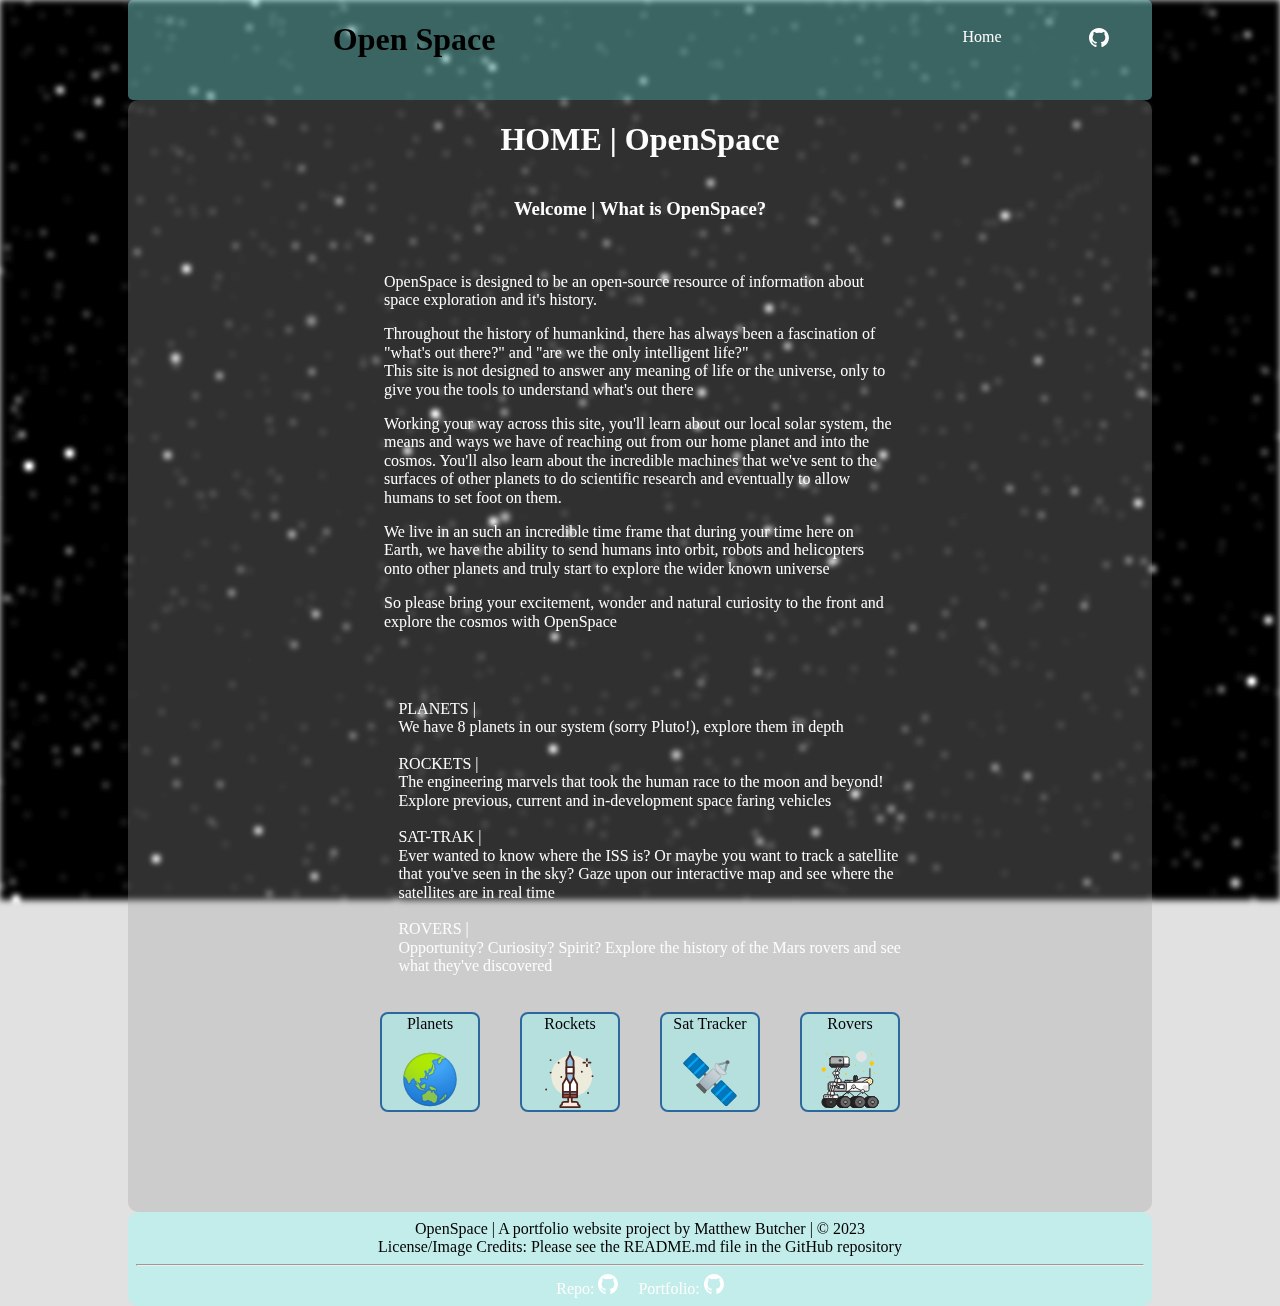
==== index.html @ bb54ebfd "Normal css added, planet buttons jump less" ====
<!DOCTYPE html>
<html lang="en">
  <head>
    <meta charset="UTF-8" />
    <meta http-equiv="X-UA-Compatible" content="IE=edge" />
    <meta name="viewport" content="width=device-width, initial-scale=1.0" />
    <link rel="stylesheet" href="src/norm.css" />
    <link rel="stylesheet" href="src/style.css" />

    <title>HOME | OpenSpace</title>
  </head>

  <body>
    <video id="background-video" autoplay loop muted poster="/src/backgrounds/Sky_night_space_background_high.mp4">
      <source src="/src/backgrounds/Sky_night_space_background_high.mp4" type="video/mp4" />
    </video>
    <nav>
      <div class="nav-left">
        <h1>Open Space</h1>
      </div>
      <div class="nav-right">
        <ul>
          <li><a href="index.html">Home</a></li>

          <li>
            <a href="https://github.com/mbutcherdev/openspace" target="_blank" rel="noopener noreferrer"
              ><img
                title="OpenSpace GitHub Repository"
                alt="GitHub logo to repository"
                class="nav-git"
                src="/src/backgrounds/github-mark-white.svg"
            /></a>
          </li>
        </ul>
      </div>
    </nav>
    <!-- Hero section, description of the site. -->
    <section class="hero">
      <div>
        <h1>HOME | OpenSpace</h1>
      </div>
      <div class="hero-right">
        <h3 class="hero-main">Welcome | What is OpenSpace?</h3>
        <br />
        <p>
          OpenSpace is designed to be an open-source resource of information about space exploration and it's history.
        </p>
        <p>
          Throughout the history of humankind, there has always been a fascination of "what's out there?" and "are we
          the only intelligent life?"<br />
          This site is not designed to answer any meaning of life or the universe, only to give you the tools to
          understand what's out there
        </p>
        <p>
          Working your way across this site, you'll learn about our local solar system, the means and ways we have of
          reaching out from our home planet and into the cosmos. You'll also learn about the incredible machines that
          we've sent to the surfaces of other planets to do scientific research and eventually to allow humans to set
          foot on them.
        </p>
        <p>
          We live in an such an incredible time frame that during your time here on Earth, we have the ability to send
          humans into orbit, robots and helicopters onto other planets and truly start to explore the wider known
          universe
        </p>
        <p>
          So please bring your excitement, wonder and natural curiosity to the front and explore the cosmos with
          OpenSpace
        </p>
        <br />
        <br />
      </div>
      <div class="button_list">
        <ul>
          <li>
            PLANETS | <br />
            We have 8 planets in our system (sorry Pluto!), explore them in depth
          </li>
          <br />
          <li>
            ROCKETS | <br />
            The engineering marvels that took the human race to the moon and beyond! Explore previous, current and
            in-development space faring vehicles
          </li>
          <br />
          <li>
            SAT-TRAK |<br />
            Ever wanted to know where the ISS is? Or maybe you want to track a satellite that you've seen in the sky?
            Gaze upon our interactive map and see where the satellites are in real time
          </li>
          <br />
          <li>
            ROVERS |<br />
            Opportunity? Curiosity? Spirit? Explore the history of the Mars rovers and see what they've discovered
          </li>
        </ul>
      </div>
      <div class="hero-bottom">
        <button
          class="btn"
          type="button"
          title="Learn about the planets in our system!"
          onclick="location.href='/planets.html'"
        >
          Planets<br /><br />
          <img src="/src/images/planets.svg" />
        </button>
        <button
          class="btn"
          type="button"
          title="Rocket information: In Development!"
          !onclick="location.href='/rockets.html'"
        >
          Rockets<br /><br />
          <img src="/src/images/rocket.svg" />
        </button>
        <button
          class="btn"
          type="button"
          title="Satellite Tracker System: In Development!"
          !onclick="location.href='/sattrack.html'"
        >
          Sat Tracker<br /><br />
          <img src="/src/images/satellite.svg" />
        </button>
        <button
          class="btn"
          type="button"
          title="Rover information: In Development!"
          !onclick="location.href='/rovers.html'"
        >
          Rovers<br /><br />
          <img src="/src/images/mars-rover.svg" />
        </button>
      </div>
    </section>
    <footer>
      OpenSpace | A portfolio website project by Matthew Butcher | &copy 2023<br />
      License/Image Credits: Please see the README.md file in the GitHub repository<br />
      <hr />
      <a href="https://github.com/mbutcherdev/openspace" target="_blank" rel="noopener noreferrer"
        >Repo: <img class="footerimg" src="/src/backgrounds/github-mark-white.svg" /></a
      >&nbsp;&nbsp;&nbsp;&nbsp;
      <a href="https://github.com/mbutcherdev/" target="_blank" rel="noopener noreferrer"
        >Portfolio: <img class="footerimg" src="/src/backgrounds/github-mark-white.svg"
      /></a>
    </footer>
  </body>
</html>
---- src/norm.css ----
/*! normalize.css v8.0.1 | MIT License | github.com/necolas/normalize.css */

/* Document
   ========================================================================== */

/**
 * 1. Correct the line height in all browsers.
 * 2. Prevent adjustments of font size after orientation changes in iOS.
 */

html {
  line-height: 1.15; /* 1 */
  -webkit-text-size-adjust: 100%; /* 2 */
}

/* Sections
     ========================================================================== */

/**
   * Remove the margin in all browsers.
   */

body {
  margin: 0;
}

/**
   * Render the `main` element consistently in IE.
   */

main {
  display: block;
}

/**
   * Correct the font size and margin on `h1` elements within `section` and
   * `article` contexts in Chrome, Firefox, and Safari.
   */

h1 {
  font-size: 2em;
  margin: 0.67em 0;
}

/* Grouping content
     ========================================================================== */

/**
   * 1. Add the correct box sizing in Firefox.
   * 2. Show the overflow in Edge and IE.
   */

hr {
  box-sizing: content-box; /* 1 */
  height: 0; /* 1 */
  overflow: visible; /* 2 */
}

/**
   * 1. Correct the inheritance and scaling of font size in all browsers.
   * 2. Correct the odd `em` font sizing in all browsers.
   */

pre {
  font-family: monospace, monospace; /* 1 */
  font-size: 1em; /* 2 */
}

/* Text-level semantics
     ========================================================================== */

/**
   * Remove the gray background on active links in IE 10.
   */

a {
  background-color: transparent;
}

/**
   * 1. Remove the bottom border in Chrome 57-
   * 2. Add the correct text decoration in Chrome, Edge, IE, Opera, and Safari.
   */

abbr[title] {
  border-bottom: none; /* 1 */
  text-decoration: underline; /* 2 */
  text-decoration: underline dotted; /* 2 */
}

/**
   * Add the correct font weight in Chrome, Edge, and Safari.
   */

b,
strong {
  font-weight: bolder;
}

/**
   * 1. Correct the inheritance and scaling of font size in all browsers.
   * 2. Correct the odd `em` font sizing in all browsers.
   */

code,
kbd,
samp {
  font-family: monospace, monospace; /* 1 */
  font-size: 1em; /* 2 */
}

/**
   * Add the correct font size in all browsers.
   */

small {
  font-size: 80%;
}

/**
   * Prevent `sub` and `sup` elements from affecting the line height in
   * all browsers.
   */

sub,
sup {
  font-size: 75%;
  line-height: 0;
  position: relative;
  vertical-align: baseline;
}

sub {
  bottom: -0.25em;
}

sup {
  top: -0.5em;
}

/* Embedded content
     ========================================================================== */

/**
   * Remove the border on images inside links in IE 10.
   */

img {
  border-style: none;
}

/* Forms
     ========================================================================== */

/**
   * 1. Change the font styles in all browsers.
   * 2. Remove the margin in Firefox and Safari.
   */

button,
input,
optgroup,
select,
textarea {
  font-family: inherit; /* 1 */
  font-size: 100%; /* 1 */
  line-height: 1.15; /* 1 */
  margin: 0; /* 2 */
}

/**
   * Show the overflow in IE.
   * 1. Show the overflow in Edge.
   */

button,
input {
  /* 1 */
  overflow: visible;
}

/**
   * Remove the inheritance of text transform in Edge, Firefox, and IE.
   * 1. Remove the inheritance of text transform in Firefox.
   */

button,
select {
  /* 1 */
  text-transform: none;
}

/**
   * Correct the inability to style clickable types in iOS and Safari.
   */

button,
[type="button"],
[type="reset"],
[type="submit"] {
  -webkit-appearance: button;
}

/**
   * Remove the inner border and padding in Firefox.
   */

button::-moz-focus-inner,
[type="button"]::-moz-focus-inner,
[type="reset"]::-moz-focus-inner,
[type="submit"]::-moz-focus-inner {
  border-style: none;
  padding: 0;
}

/**
   * Restore the focus styles unset by the previous rule.
   */

button:-moz-focusring,
[type="button"]:-moz-focusring,
[type="reset"]:-moz-focusring,
[type="submit"]:-moz-focusring {
  outline: 1px dotted ButtonText;
}

/**
   * Correct the padding in Firefox.
   */

fieldset {
  padding: 0.35em 0.75em 0.625em;
}

/**
   * 1. Correct the text wrapping in Edge and IE.
   * 2. Correct the color inheritance from `fieldset` elements in IE.
   * 3. Remove the padding so developers are not caught out when they zero out
   *    `fieldset` elements in all browsers.
   */

legend {
  box-sizing: border-box; /* 1 */
  color: inherit; /* 2 */
  display: table; /* 1 */
  max-width: 100%; /* 1 */
  padding: 0; /* 3 */
  white-space: normal; /* 1 */
}

/**
   * Add the correct vertical alignment in Chrome, Firefox, and Opera.
   */

progress {
  vertical-align: baseline;
}

/**
   * Remove the default vertical scrollbar in IE 10+.
   */

textarea {
  overflow: auto;
}

/**
   * 1. Add the correct box sizing in IE 10.
   * 2. Remove the padding in IE 10.
   */

[type="checkbox"],
[type="radio"] {
  box-sizing: border-box; /* 1 */
  padding: 0; /* 2 */
}

/**
   * Correct the cursor style of increment and decrement buttons in Chrome.
   */

[type="number"]::-webkit-inner-spin-button,
[type="number"]::-webkit-outer-spin-button {
  height: auto;
}

/**
   * 1. Correct the odd appearance in Chrome and Safari.
   * 2. Correct the outline style in Safari.
   */

[type="search"] {
  -webkit-appearance: textfield; /* 1 */
  outline-offset: -2px; /* 2 */
}

/**
   * Remove the inner padding in Chrome and Safari on macOS.
   */

[type="search"]::-webkit-search-decoration {
  -webkit-appearance: none;
}

/**
   * 1. Correct the inability to style clickable types in iOS and Safari.
   * 2. Change font properties to `inherit` in Safari.
   */

::-webkit-file-upload-button {
  -webkit-appearance: button; /* 1 */
  font: inherit; /* 2 */
}

/* Interactive
     ========================================================================== */

/*
   * Add the correct display in Edge, IE 10+, and Firefox.
   */

details {
  display: block;
}

/*
   * Add the correct display in all browsers.
   */

summary {
  display: list-item;
}

/* Misc
     ========================================================================== */

/**
   * Add the correct display in IE 10+.
   */

template {
  display: none;
}

/**
   * Add the correct display in IE 10.
   */

[hidden] {
  display: none;
}
---- src/style.css ----
/* Variables */
:root {
  --main-bg-color: #9c9c9c4e;
  --nav-bg-color: #96fffb65;
  --text-color: rgb(253, 253, 253);
  --hero-bg-color: rgba(16 18 27 / 40%);
  --btn-bg-color: rgba(16 18 27 / 40%);
  --btn-border-color: rgb(45, 104, 156);
  --next-launches-bg-color: rgba(16 18 27 / 40%);
  --card-border-color: rgba(16 18 27 / 40%);
}

/* Body */
#background-video {
  filter: blur(3px) brightness(300%);
  width: 100vw;
  height: 100vh;
  object-fit: cover;
  position: fixed;
  left: 0;
  right: 0;
  top: 0;
  bottom: 0;
  z-index: -1;
}
@media (max-width: 750px) {
  #background-video {
    display: none;
  }
  body {
    background: url("/src/backgrounds/space-small.png") no-repeat;
    background-size: cover;
  }
}
body {
  color: var(--text-color);
  font-family: Georgia, serif;
  width: 80%;
  margin: 0 auto;
  border-radius: 10px;
  background-color: var(--main-bg-color);
}

/* Navigation */
nav {
  background-color: #96fffb65;
  color: #000;
  border-radius: 10px;
  display: flex;
  width: 100%;
  align-items: center;
  padding-bottom: 20px;
  border-radius: 5px;
}
.nav-git {
  height: auto;
  width: 20px;
}
.nav-left {
  width: 60%;
  padding-left: 20%;
  text-align: left;
  align-self: center;
}

.nav-right {
  width: 30%;
  margin-left: auto;
  align-items: center;
}

nav ul {
  display: flex;
  list-style: none;
  justify-content: space-around;
}

a {
  text-decoration: none;
  color: var(--text-color);
}

/* Images */
img {
  width: 100%;
  height: 100%;
}

/* Hero Section */
.hero {
  border-radius: 10px;
  background-color: var(--main-bg-color);
  display: flex;
  flex-direction: column;
  flex-wrap: wrap;
  align-items: center;
  justify-content: center;
  padding-bottom: 50px;
}

.hero-right {
  width: 50%;
  text-align: left;
}
.hero-main {
  text-align: center;
}

.hero-bottom {
  display: flex;
  flex-wrap: wrap;
  justify-content: space-around;
  gap: 40px;
  margin-top: 20px;
  padding-bottom: 50px;
}

.hero-bottom img {
  width: 80%;
  height: 60%;
  align-self: center;
}
.button_list {
  width: 55%;
  text-align: left;
}
.button_list ul {
  text-decoration: none;
  list-style: none;
}

/* Button */
.btn {
  background-color: #96fffb65;
  border: 2px solid var(--btn-border-color);
  cursor: pointer;
  width: 100px;
  height: 100px;

  color: black;

  border-radius: 8px;
}

.btn:hover {
  box-shadow: 0 0.5em 0.5em -0.4em orange;
  transform: translateY(-0.25em);
  background-color: var(--btn-border-color);
}

/* Next Launches */
.next-launches {
  padding-top: 10px;
  background-color: var(--main-bg-color);
  width: 100%;
  text-align: center;
}

.next-launches h1 {
  margin-top: -20px;
  padding-bottom: 32px;
}

/* Launch Cards */
.launch-cards {
  padding: 32px;
  display: flex;
  flex-wrap: wrap;
  justify-content: space-around;
  border: 20px solid var(--card-border-color);
}

.card {
  width: 300px;
  height: 300px;
  padding: 16px;
  margin: 16px;
  border: 20px solid var(--card-border-color);
}

/* Planets */
.planets {
  display: flex;
  flex-direction: column;
  align-items: center;
  justify-content: center;
  background-color: var(--main-bg-color);
  padding-top: 100px;
  padding-bottom: 100px;
}

.planets-title {
  text-align: center;
  padding-bottom: 50px;
}

/* Carousel */
.carousel {
  display: flex;
  overflow: hidden;
  width: 100%;
  height: 70%;
  position: relative;
}

/* Updated carousel buttons */
.carousel-btn {
  font-size: 1.5rem;
  background-color: #96fffb65;
  border: 2px solid var(--btn-border-color);
  border-radius: 8px;
  padding: 10px;
  cursor: pointer;
  z-index: 10;
  position: absolute;
  top: 50%;
  transform: translateY(10%);
  transition: box-shadow 0.3s, transform 0.3s;
}

.carousel-btn:hover {
  box-shadow: 0 0.5em 0.5em -0.4em orange;
  background-color: var(--btn-border-color);
  transform: translateY(-0.25em);
}

.prev-btn {
  left: 10px;
}

.next-btn {
  right: 10px;
}

/* Carousel */
.carousel-content {
  display: flex;
  width: 100%;
  height: 100%;
  position: relative;
}

/* Updated planet-slide */
.planet-slide {
  display: flex;
  width: 100%;
  height: auto;
  position: absolute;
  left: 0;
  opacity: 0;
  transition: opacity 0.5s ease-in-out;
}
.planet-slide.active {
  opacity: 1;
  position: static;
}

.planet-img {
  display: flex;
  justify-content: center;
  align-items: center;
  width: 60%;
  padding: 20px;
}

.planet-info {
  width: 40%;
  padding: 20px;
  display: flex;
  flex-direction: column;
  justify-content: center;
}

/* Updated planet-slide img */
.planet-slide img {
  max-height: 300px;
  width: auto;
  object-fit: fill;
  object-position: center;
}
.planet_title {
  text-align: center;
  padding-bottom: 20px;
}

.planet-description {
  padding: 20px;
}
.physical_characteristics,
.orbit_and_rotation,
.exploration,
.future_exploration {
  padding: 20px;
  text-align: left;
}

/* Footer */
footer {
  background-color: #96fffb65;
  color: #000;
  border-radius: 10px;
  text-align: center;

  padding: 8px;
}
.footerimg {
  height: auto;
  width: 20px;
}
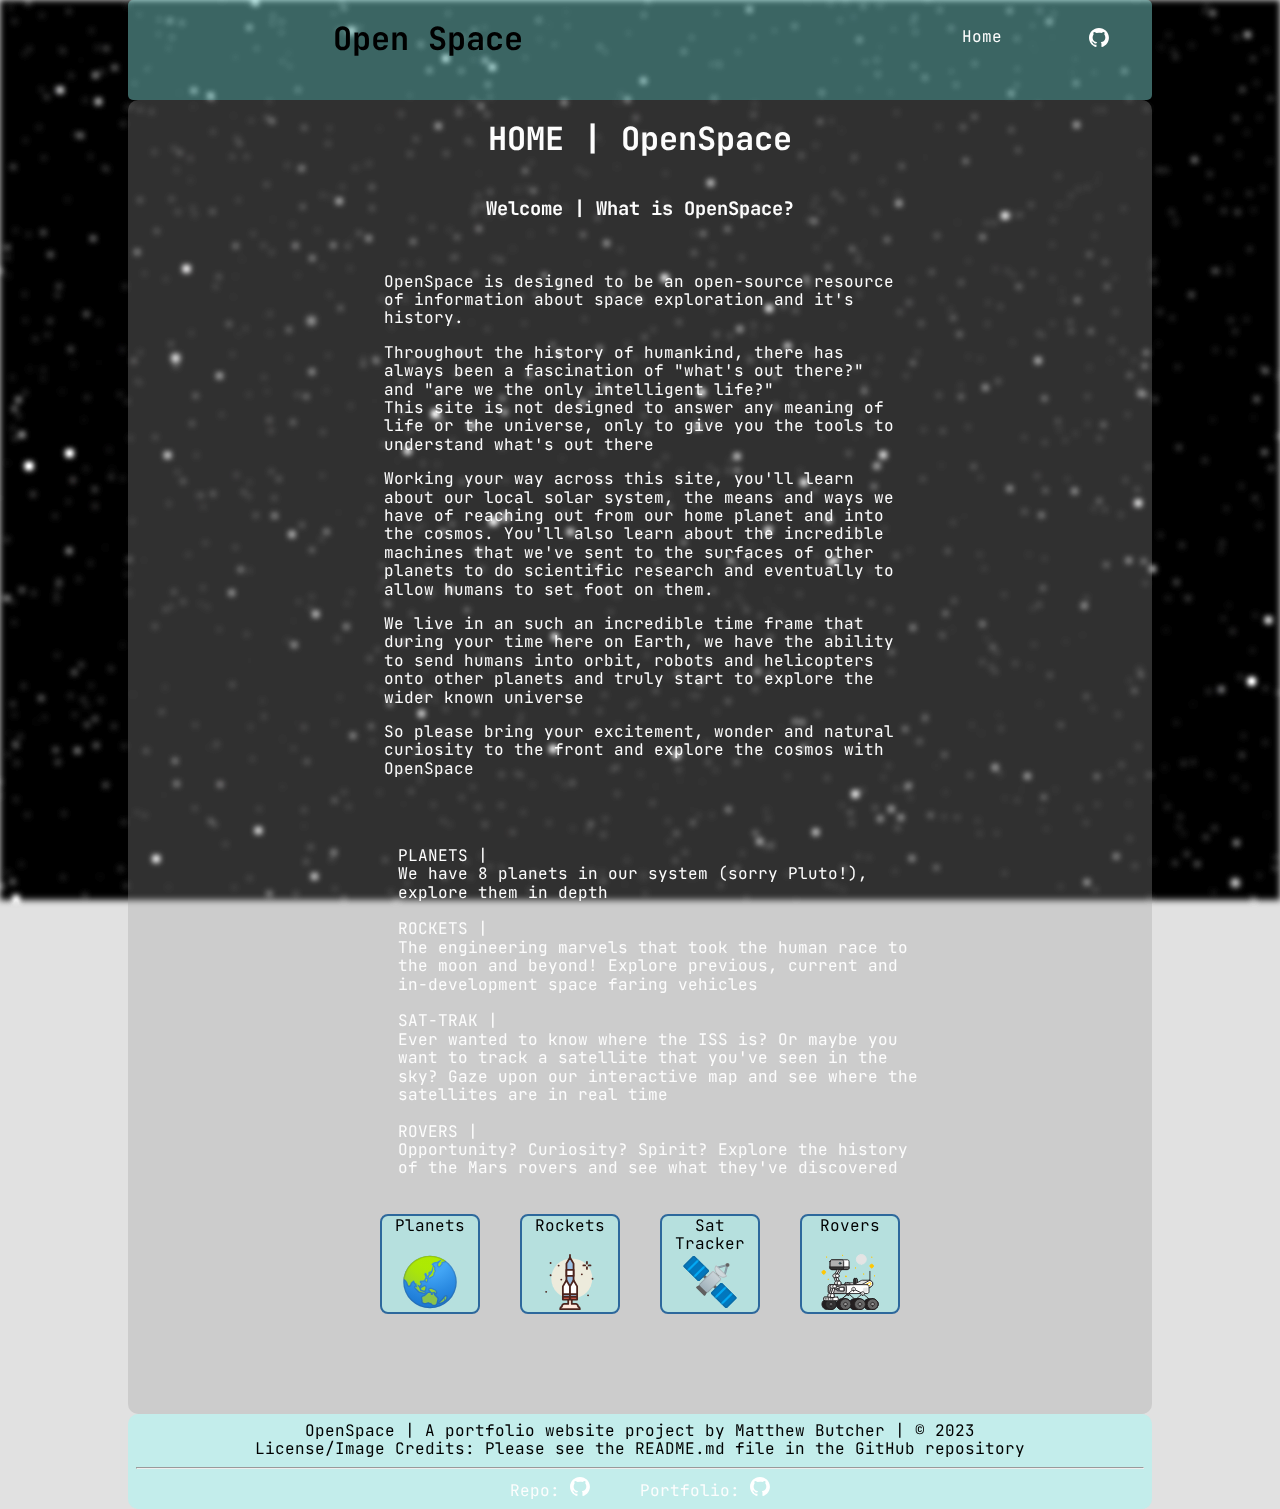
==== commit 258107c5: "Updates to Planets, dynamic name display" ====
--- a/index.html
+++ b/index.html
@@ -5,6 +5,7 @@
     <meta http-equiv="X-UA-Compatible" content="IE=edge" />
     <meta name="viewport" content="width=device-width, initial-scale=1.0" />
     <link rel="stylesheet" href="src/norm.css" />
+    <link rel="stylesheet" href="https://fonts.googleapis.com/css?family=JetBrains+Mono" />
     <link rel="stylesheet" href="src/style.css" />
 
     <title>HOME | OpenSpace</title>
@@ -119,7 +120,7 @@
           title="Satellite Tracker System: In Development!"
           !onclick="location.href='/sattrack.html'"
         >
-          Sat Tracker<br /><br />
+          Sat Tracker<br />
           <img src="/src/images/satellite.svg" />
         </button>
         <button
--- a/src/style.css
+++ b/src/style.css
@@ -34,7 +34,7 @@
 }
 body {
   color: var(--text-color);
-  font-family: Georgia, serif;
+  font-family: JetBrains Mono, monospace;
   width: 80%;
   margin: 0 auto;
   border-radius: 10px;
@@ -192,6 +192,8 @@
 .planets-title {
   text-align: center;
   padding-bottom: 50px;
+  font-size: 25px;
+  font-weight: bold;
 }
 
 /* Carousel */
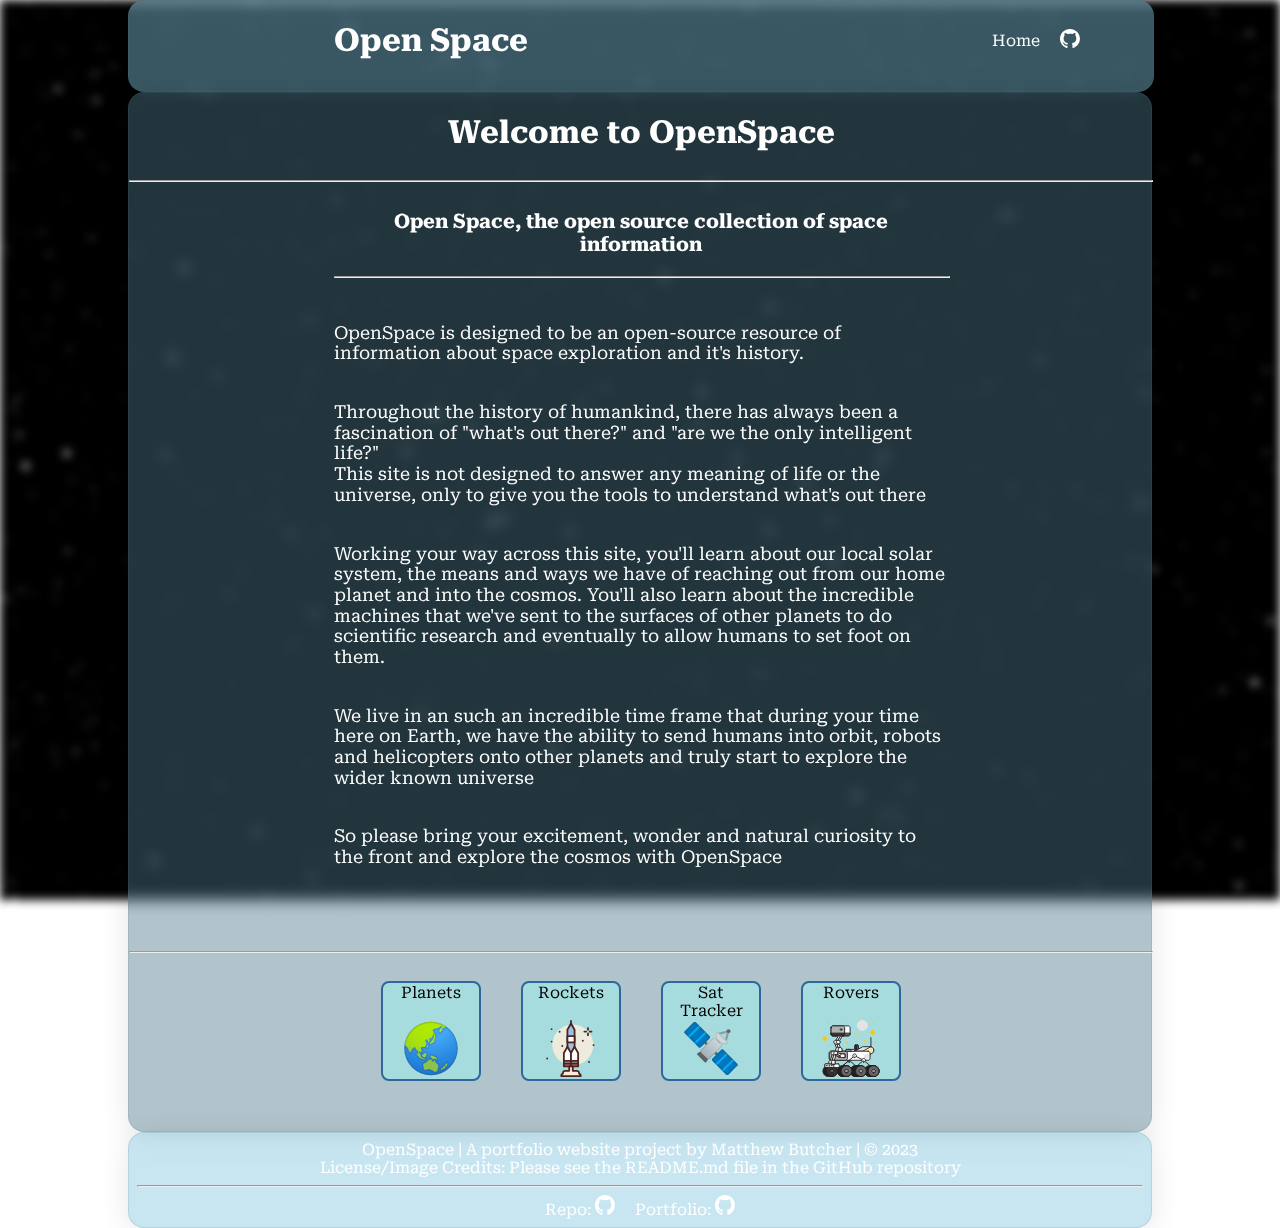
==== commit f29c28b9: "Theme updates, layout/font changes" ====
--- a/index.html
+++ b/index.html
@@ -5,7 +5,9 @@
     <meta http-equiv="X-UA-Compatible" content="IE=edge" />
     <meta name="viewport" content="width=device-width, initial-scale=1.0" />
     <link rel="stylesheet" href="src/norm.css" />
-    <link rel="stylesheet" href="https://fonts.googleapis.com/css?family=JetBrains+Mono" />
+    <link rel="preconnect" href="https://fonts.googleapis.com" />
+    <link rel="preconnect" href="https://fonts.gstatic.com" crossorigin />
+    <link href="https://fonts.googleapis.com/css2?family=Roboto+Serif&display=swap" rel="stylesheet" />
     <link rel="stylesheet" href="src/style.css" />
 
     <title>HOME | OpenSpace</title>
@@ -15,14 +17,13 @@
     <video id="background-video" autoplay loop muted poster="/src/backgrounds/Sky_night_space_background_high.mp4">
       <source src="/src/backgrounds/Sky_night_space_background_high.mp4" type="video/mp4" />
     </video>
-    <nav>
+    <nav class="overlay">
       <div class="nav-left">
         <h1>Open Space</h1>
       </div>
       <div class="nav-right">
         <ul>
           <li><a href="index.html">Home</a></li>
-
           <li>
             <a href="https://github.com/mbutcherdev/openspace" target="_blank" rel="noopener noreferrer"
               ><img
@@ -36,12 +37,14 @@
       </div>
     </nav>
     <!-- Hero section, description of the site. -->
-    <section class="hero">
+    <section class="hero overlay-content">
       <div>
-        <h1>HOME | OpenSpace</h1>
+        <h1>Welcome to OpenSpace</h1>
       </div>
+      <hr class="wide" />
       <div class="hero-right">
-        <h3 class="hero-main">Welcome | What is OpenSpace?</h3>
+        <h3 class="hero-main">Open Space, the open source collection of space information</h3>
+        <hr class="wide" />
         <br />
         <p>
           OpenSpace is designed to be an open-source resource of information about space exploration and it's history.
@@ -70,31 +73,7 @@
         <br />
         <br />
       </div>
-      <div class="button_list">
-        <ul>
-          <li>
-            PLANETS | <br />
-            We have 8 planets in our system (sorry Pluto!), explore them in depth
-          </li>
-          <br />
-          <li>
-            ROCKETS | <br />
-            The engineering marvels that took the human race to the moon and beyond! Explore previous, current and
-            in-development space faring vehicles
-          </li>
-          <br />
-          <li>
-            SAT-TRAK |<br />
-            Ever wanted to know where the ISS is? Or maybe you want to track a satellite that you've seen in the sky?
-            Gaze upon our interactive map and see where the satellites are in real time
-          </li>
-          <br />
-          <li>
-            ROVERS |<br />
-            Opportunity? Curiosity? Spirit? Explore the history of the Mars rovers and see what they've discovered
-          </li>
-        </ul>
-      </div>
+      <hr class="wide" />
       <div class="hero-bottom">
         <button
           class="btn"
@@ -134,7 +113,7 @@
         </button>
       </div>
     </section>
-    <footer>
+    <footer class="overlay">
       OpenSpace | A portfolio website project by Matthew Butcher | &copy 2023<br />
       License/Image Credits: Please see the README.md file in the GitHub repository<br />
       <hr />
--- a/src/style.css
+++ b/src/style.css
@@ -1,8 +1,8 @@
 /* Variables */
 :root {
-  --main-bg-color: #9c9c9c4e;
+  --main-bg-color: #bbe5ee22;
   --nav-bg-color: #96fffb65;
-  --text-color: rgb(253, 253, 253);
+  --text-color: #ffffff;
   --hero-bg-color: rgba(16 18 27 / 40%);
   --btn-bg-color: rgba(16 18 27 / 40%);
   --btn-border-color: rgb(45, 104, 156);
@@ -10,9 +10,25 @@
   --card-border-color: rgba(16 18 27 / 40%);
 }
 
+.overlay {
+  background: rgba(129, 198, 223, 0.44);
+  border-radius: 16px;
+  box-shadow: 0 4px 30px rgba(0, 0, 0, 0.1);
+  backdrop-filter: blur(6.1px);
+  -webkit-backdrop-filter: blur(6.1px);
+  border: 1px solid rgba(78, 121, 136, 0.18);
+}
+.overlay-content {
+  background: rgba(78, 121, 136, 0.44);
+  border-radius: 16px;
+  box-shadow: 0 4px 30px rgba(0, 0, 0, 0.1);
+  backdrop-filter: blur(6.1px);
+  -webkit-backdrop-filter: blur(6.1px);
+  border: 1px solid rgba(78, 121, 136, 0.18);
+}
 /* Body */
 #background-video {
-  filter: blur(3px) brightness(300%);
+  filter: blur(5px) brightness(100%);
   width: 100vw;
   height: 100vh;
   object-fit: cover;
@@ -34,23 +50,22 @@
 }
 body {
   color: var(--text-color);
-  font-family: JetBrains Mono, monospace;
+  font-family: "Roboto Serif", serif;
+
   width: 80%;
   margin: 0 auto;
   border-radius: 10px;
-  background-color: var(--main-bg-color);
-}
-
+}
+.wide {
+  width: 100%;
+}
 /* Navigation */
 nav {
-  background-color: #96fffb65;
-  color: #000;
   border-radius: 10px;
   display: flex;
   width: 100%;
   align-items: center;
-  padding-bottom: 20px;
-  border-radius: 5px;
+  padding-bottom: 10px;
 }
 .nav-git {
   height: auto;
@@ -72,7 +87,9 @@
 nav ul {
   display: flex;
   list-style: none;
-  justify-content: space-around;
+  justify-content: center;
+  align-items: center;
+  gap: 20px;
 }
 
 a {
@@ -88,8 +105,6 @@
 
 /* Hero Section */
 .hero {
-  border-radius: 10px;
-  background-color: var(--main-bg-color);
   display: flex;
   flex-direction: column;
   flex-wrap: wrap;
@@ -99,11 +114,17 @@
 }
 
 .hero-right {
-  width: 50%;
+  width: 60%;
   text-align: left;
 }
 .hero-main {
   text-align: center;
+  font-size: 20px;
+}
+
+p {
+  font-size: 18px;
+  padding-bottom: 20px;
 }
 
 .hero-bottom {
@@ -112,7 +133,6 @@
   justify-content: space-around;
   gap: 40px;
   margin-top: 20px;
-  padding-bottom: 50px;
 }
 
 .hero-bottom img {
@@ -121,7 +141,7 @@
   align-self: center;
 }
 .button_list {
-  width: 55%;
+  width: 66%;
   text-align: left;
 }
 .button_list ul {
@@ -184,9 +204,6 @@
   flex-direction: column;
   align-items: center;
   justify-content: center;
-  background-color: var(--main-bg-color);
-  padding-top: 100px;
-  padding-bottom: 100px;
 }
 
 .planets-title {
@@ -227,11 +244,11 @@
 }
 
 .prev-btn {
-  left: 10px;
+  left: 20px;
 }
 
 .next-btn {
-  right: 10px;
+  right: 20px;
 }
 
 /* Carousel */
@@ -298,9 +315,6 @@
 
 /* Footer */
 footer {
-  background-color: #96fffb65;
-  color: #000;
-  border-radius: 10px;
   text-align: center;
 
   padding: 8px;
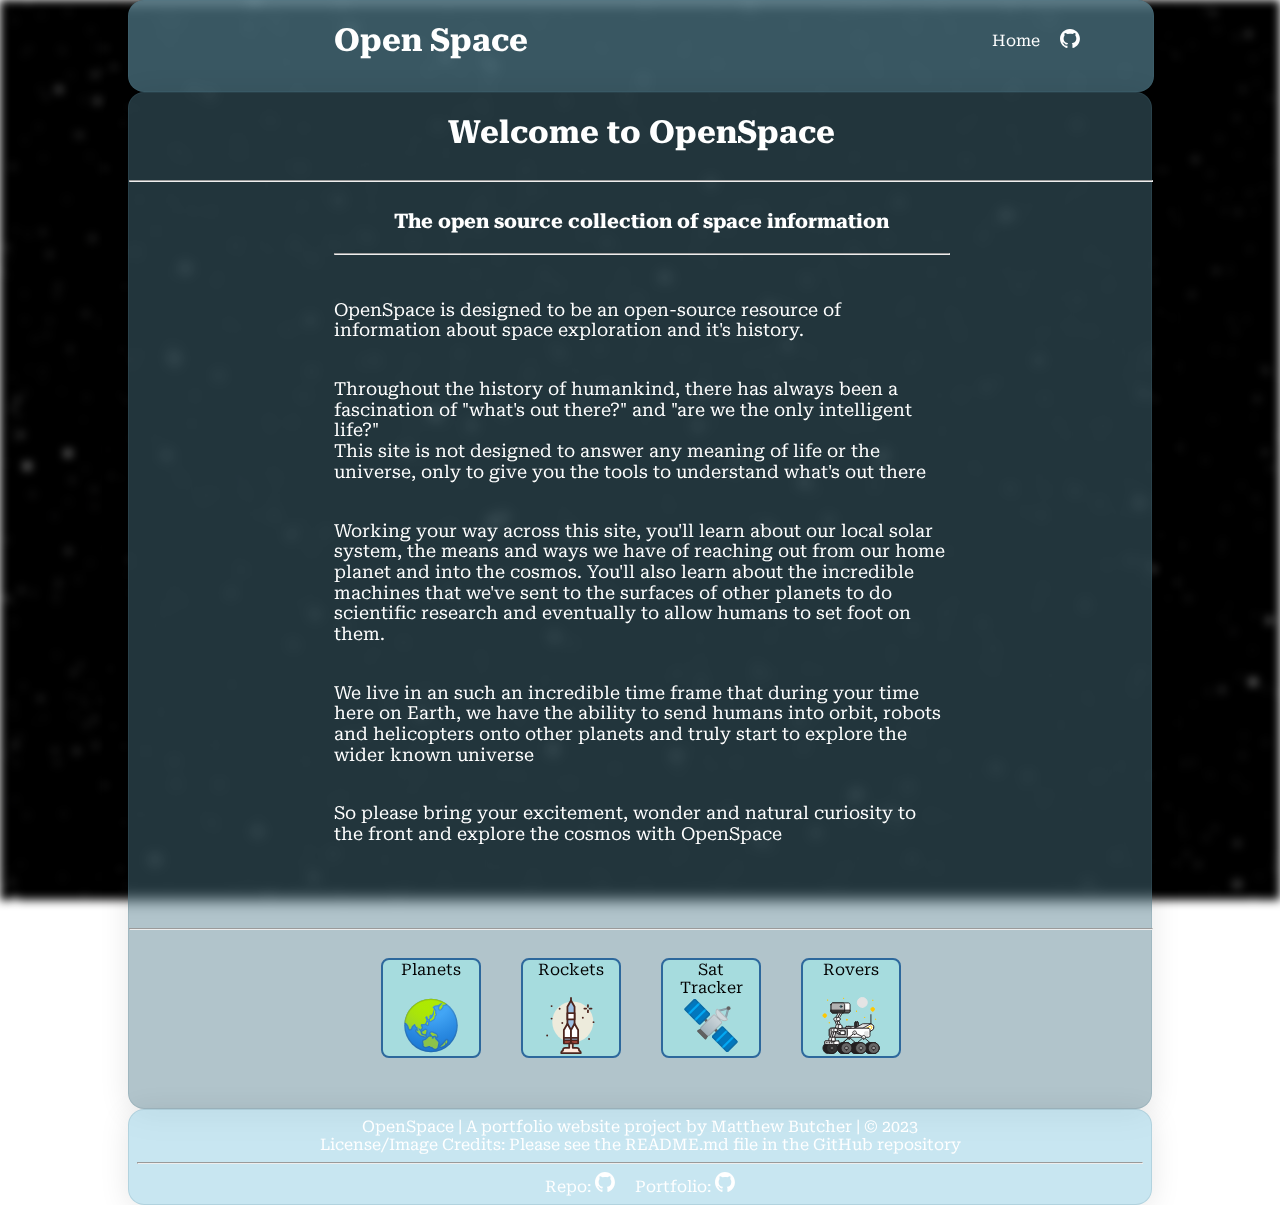
==== commit f3a2d4be: "Adding some responsiveness." ====
--- a/index.html
+++ b/index.html
@@ -43,7 +43,7 @@
       </div>
       <hr class="wide" />
       <div class="hero-right">
-        <h3 class="hero-main">Open Space, the open source collection of space information</h3>
+        <h3 class="hero-main">The open source collection of space information</h3>
         <hr class="wide" />
         <br />
         <p>
--- a/src/style.css
+++ b/src/style.css
@@ -111,12 +111,14 @@
   align-items: center;
   justify-content: center;
   padding-bottom: 50px;
+  text-align: center;
 }
 
 .hero-right {
   width: 60%;
   text-align: left;
 }
+
 .hero-main {
   text-align: center;
   font-size: 20px;
@@ -134,19 +136,51 @@
   gap: 40px;
   margin-top: 20px;
 }
+@media (max-width: 1024px) {
+  .hero {
+    flex-direction: column;
+    align-items: center;
+    text-align: center;
+  }
+  .hero-right {
+    width: 60%;
+    text-align: center;
+  }
+  .hero-bottom {
+    flex-direction: column;
+    gap: 20px;
+  }
+}
 
 .hero-bottom img {
   width: 80%;
   height: 60%;
   align-self: center;
 }
+
 .button_list {
   width: 66%;
   text-align: left;
 }
+
 .button_list ul {
   text-decoration: none;
   list-style: none;
+}
+
+@media (max-width: 768px) {
+  .nav-left {
+    width: 100%;
+    padding-left: 5%;
+  }
+
+  .nav-right {
+    display: none;
+  }
+
+  .hero-right {
+    width: 100%;
+  }
 }
 
 /* Button */
@@ -156,9 +190,7 @@
   cursor: pointer;
   width: 100px;
   height: 100px;
-
   color: black;
-
   border-radius: 8px;
 }
 
@@ -217,8 +249,8 @@
 .carousel {
   display: flex;
   overflow: hidden;
-  width: 100%;
-  height: 70%;
+  width: 90%;
+  height: 100%;
   position: relative;
 }
 
@@ -233,14 +265,14 @@
   z-index: 10;
   position: absolute;
   top: 50%;
-  transform: translateY(10%);
+  transform: translateY(-50%);
   transition: box-shadow 0.3s, transform 0.3s;
 }
 
 .carousel-btn:hover {
   box-shadow: 0 0.5em 0.5em -0.4em orange;
   background-color: var(--btn-border-color);
-  transform: translateY(-0.25em);
+  transform: translateY(-60%);
 }
 
 .prev-btn {
@@ -278,16 +310,25 @@
   display: flex;
   justify-content: center;
   align-items: center;
-  width: 60%;
-  padding: 20px;
+  width: 50%;
 }
 
 .planet-info {
-  width: 40%;
-  padding: 20px;
+  width: 50%;
   display: flex;
   flex-direction: column;
   justify-content: center;
+}
+
+@media (max-width: 768px) {
+  .planet-img,
+  .planet-info {
+    width: 100%;
+  }
+
+  .planet-slide {
+    flex-direction: column;
+  }
 }
 
 /* Updated planet-slide img */
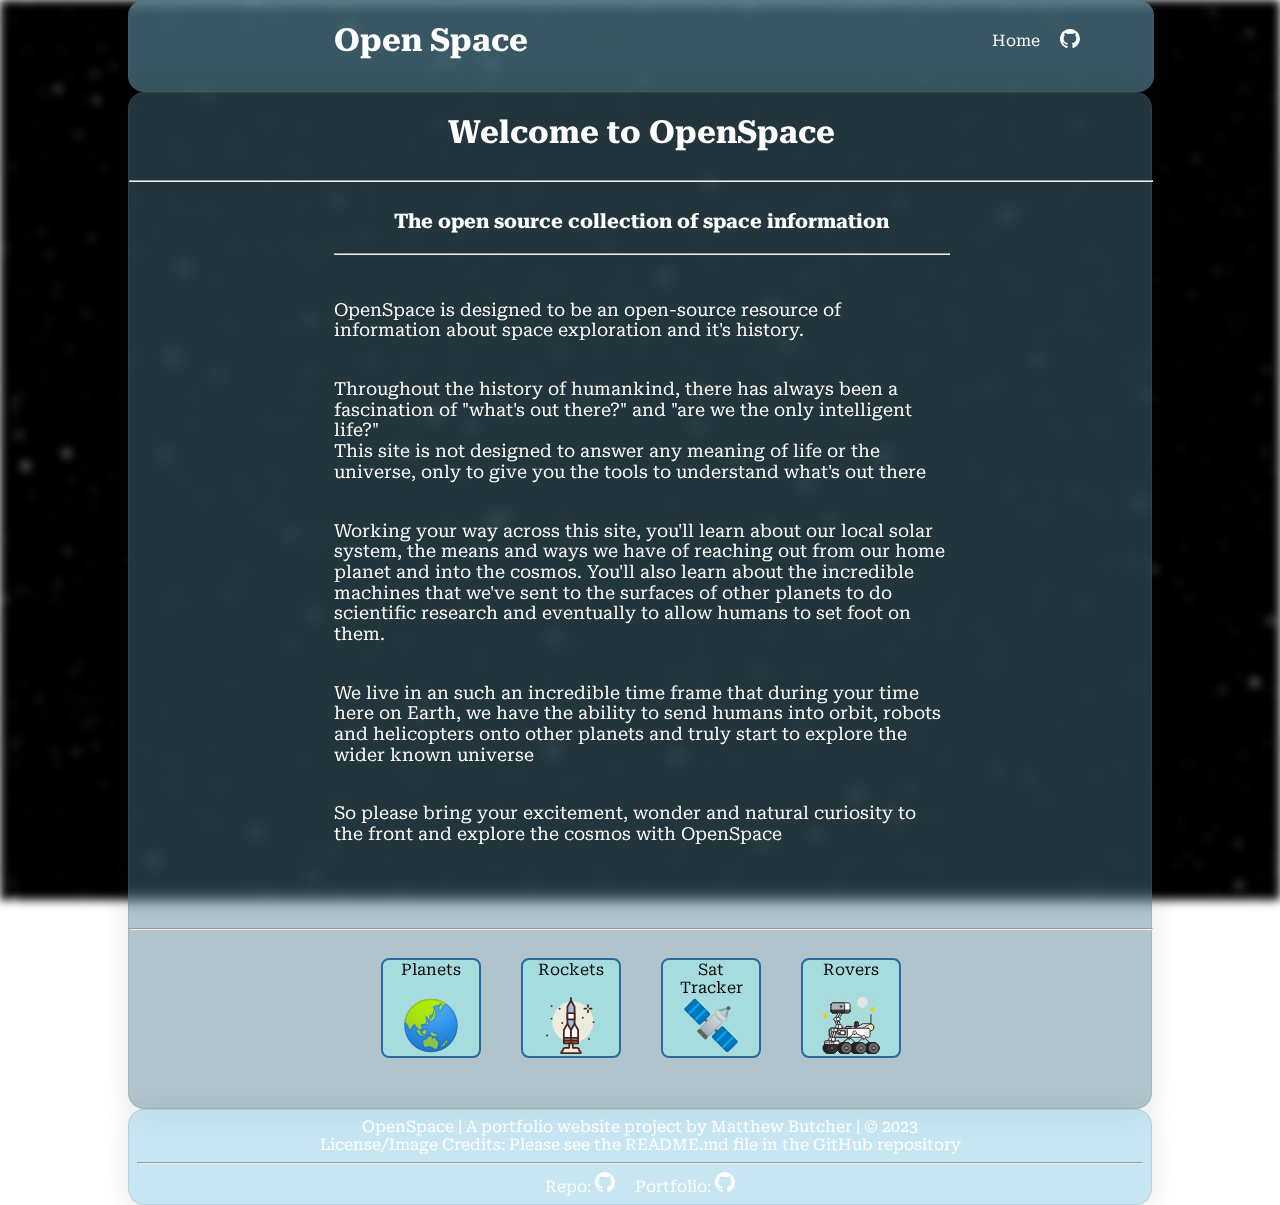
==== commit 1e8e5c99: "Update nav bar, logo text links to index" ====
--- a/index.html
+++ b/index.html
@@ -19,7 +19,7 @@
     </video>
     <nav class="overlay">
       <div class="nav-left">
-        <h1>Open Space</h1>
+        <a href="/index.html"><h1>Open Space</h1></a>
       </div>
       <div class="nav-right">
         <ul>
--- a/src/style.css
+++ b/src/style.css
@@ -329,6 +329,14 @@
   .planet-slide {
     flex-direction: column;
   }
+
+  .touch-device {
+    display: none;
+  }
+
+  .planet-slide img {
+    max-width: 150px;
+  }
 }
 
 /* Updated planet-slide img */
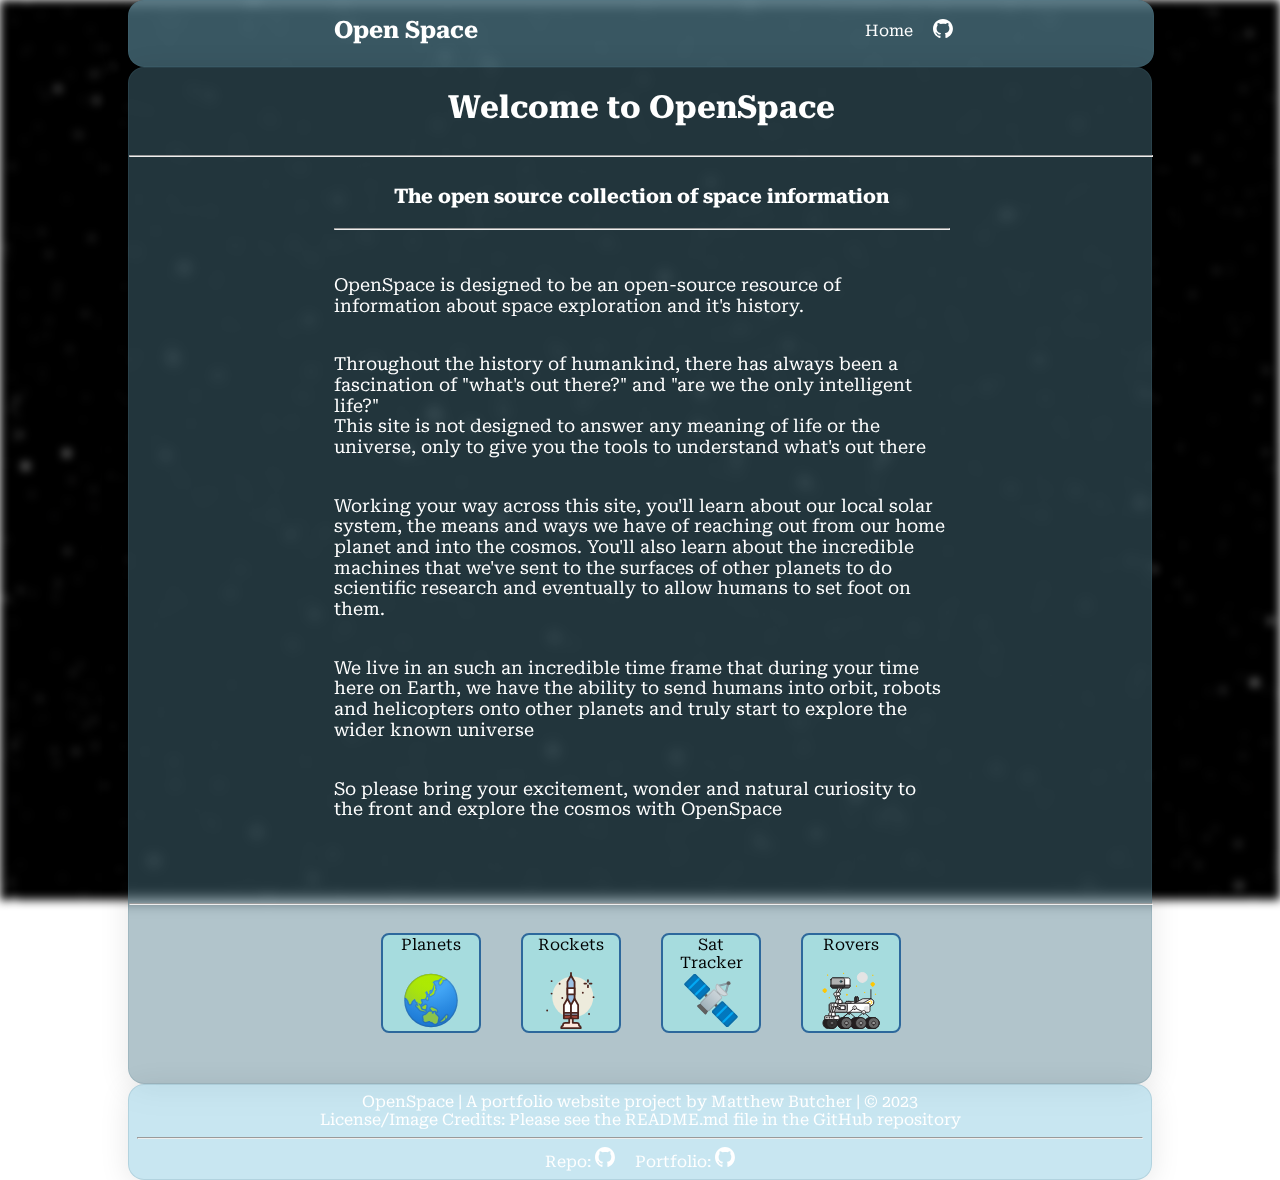
==== commit 289b5751: "Creating cleaner URL's" ====
--- a/index.html
+++ b/index.html
@@ -19,11 +19,11 @@
     </video>
     <nav class="overlay">
       <div class="nav-left">
-        <a href="/index.html"><h1>Open Space</h1></a>
+        <a href="/"><h1>Open Space</h1></a>
       </div>
       <div class="nav-right">
         <ul>
-          <li><a href="index.html">Home</a></li>
+          <li><a href="/">Home</a></li>
           <li>
             <a href="https://github.com/mbutcherdev/openspace" target="_blank" rel="noopener noreferrer"
               ><img
@@ -79,7 +79,7 @@
           class="btn"
           type="button"
           title="Learn about the planets in our system!"
-          onclick="location.href='/planets.html'"
+          onclick="location.href='/planets/'"
         >
           Planets<br /><br />
           <img src="/src/images/planets.svg" />
@@ -88,7 +88,7 @@
           class="btn"
           type="button"
           title="Rocket information: In Development!"
-          !onclick="location.href='/rockets.html'"
+          !onclick="location.href='/rockets/'"
         >
           Rockets<br /><br />
           <img src="/src/images/rocket.svg" />
@@ -97,7 +97,7 @@
           class="btn"
           type="button"
           title="Satellite Tracker System: In Development!"
-          !onclick="location.href='/sattrack.html'"
+          !onclick="location.href='/satellite/'"
         >
           Sat Tracker<br />
           <img src="/src/images/satellite.svg" />
@@ -106,7 +106,7 @@
           class="btn"
           type="button"
           title="Rover information: In Development!"
-          !onclick="location.href='/rovers.html'"
+          !onclick="location.href='/rovers/'"
         >
           Rovers<br /><br />
           <img src="/src/images/mars-rover.svg" />
--- a/src/style.css
+++ b/src/style.css
@@ -65,7 +65,7 @@
   display: flex;
   width: 100%;
   align-items: center;
-  padding-bottom: 10px;
+  padding-bottom: 05px;
 }
 .nav-git {
   height: auto;
@@ -76,18 +76,20 @@
   padding-left: 20%;
   text-align: left;
   align-self: center;
+  font-size: 12px;
 }
 
 .nav-right {
-  width: 30%;
+  width: 40%;
+  display: flex;
   margin-left: auto;
   align-items: center;
+  justify-self: end;
 }
 
 nav ul {
   display: flex;
   list-style: none;
-  justify-content: center;
   align-items: center;
   gap: 20px;
 }
@@ -127,6 +129,11 @@
 p {
   font-size: 18px;
   padding-bottom: 20px;
+}
+.hero-bottom img {
+  width: 80%;
+  height: 60%;
+  align-self: center;
 }
 
 .hero-bottom {
@@ -149,23 +156,11 @@
   .hero-bottom {
     flex-direction: column;
     gap: 20px;
-  }
-}
-
-.hero-bottom img {
-  width: 80%;
-  height: 60%;
-  align-self: center;
-}
-
-.button_list {
-  width: 66%;
-  text-align: left;
-}
-
-.button_list ul {
-  text-decoration: none;
-  list-style: none;
+    flex-flow: row wrap;
+  }
+  .hero-bottom li {
+    flex-basis: calc(50% - 20px);
+  }
 }
 
 @media (max-width: 768px) {
